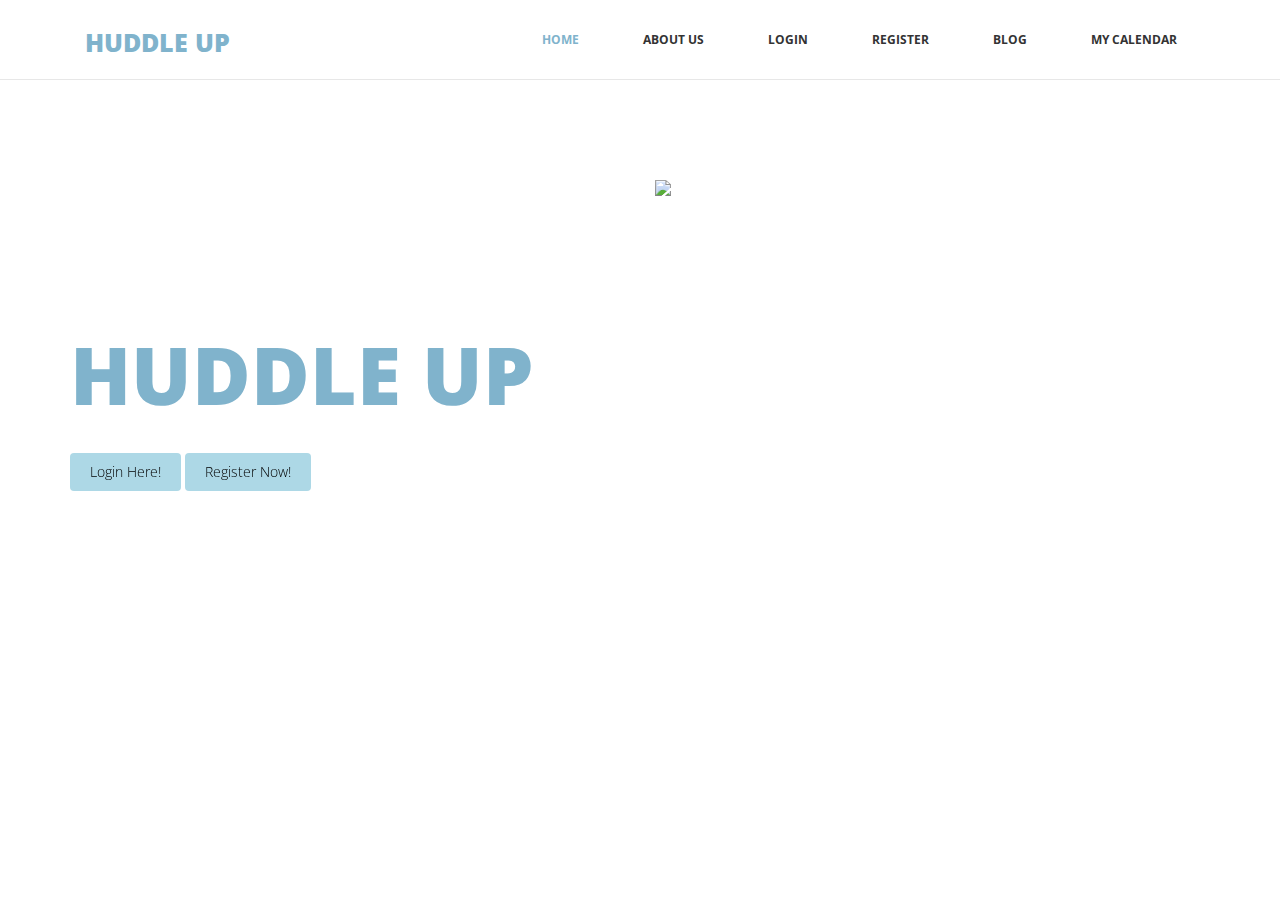
==== index.html @ 24ba34ca "Add files via upload" ====
<!DOCTYPE html>
<html lang="en">
  <head>
    <meta charset="utf-8">
    <meta http-equiv="X-UA-Compatible" content="IE=edge">
    <meta name="viewport" content="width=device-width, initial-scale=1">
    <title>Huddle Up Home Page</title>

    <!-- Bootstrap -->
    <link href="css/bootstrap.min.css" rel="stylesheet">
	<link rel="stylesheet" href="css/font-awesome.min.css">
	<link rel="stylesheet" href="css/animate.css">
	<link href="css/prettyPhoto.css" rel="stylesheet">
	<link href="css/style.css" rel="stylesheet" />

  </head>
  <body>
	<header>
		<nav class="navbar navbar-default navbar-fixed-top" role="navigation">
			<div class="navigation">
				<div class="container">
					<div class="navbar-header">
						<button type="button" class="navbar-toggle collapsed" data-toggle="collapse" data-target=".navbar-collapse.collapse">
							<span class="sr-only">Toggle navigation</span>
							<span class="icon-bar"></span>
							<span class="icon-bar"></span>
							<span class="icon-bar"></span>
						</button>
						<div class="navbar-brand">
							<a href="index.html"><h1><span>HUDDLE UP</span></a>
						</div>
					</div>

					<div class="navbar-collapse collapse">
						<div class="menu">
							<ul class="nav nav-tabs" role="tablist">
								<li role="presentation"><a href="index.html" class="active">Home</a></li>
								<li role="presentation"><a href="about.html">About Us</a></li>
								<li role="presentation"><a href="login.html">Login</a></li>
								<li role="presentation"><a href="register.html">Register</a></li>
								<li role="presentation"><a href="blog.html">Blog</a></li>
                <li role="presentation"><a href="mycalendar.html">My Calendar</a></li>
							</ul>
						</div>
					</div>
				</div>
			</div>
		</nav>
	</header>

	<section id="main-slider" class="no-margin">
        <div class="carousel slide">
            <div class="carousel-inner">
                <div class="item active" style="background-image: url(images/slider/bg1.jpg)">
                    <div class="container">
                        <div class="row slide-margin">
                            <div class="col-sm-6">
                                <div class="carousel-content">
                                    <h2 class="animation animated-item-1">HUDDLE UP</h2>
                                    <a class="btn-slide animation animated-item-3" href="login.html">Login Here!</a>
                                    <a class="btn-slide animation animated-item-3" href="register.html">Register Now!</a>
                                </div>
                            </div>


                            <div class="col-sm-6 hidden-xs animation animated-item-4">
                                <div class="slider-img">
                                    <img src="images/slider/unnamed.png" class="img-responsive">

                                </div>
                            </div>

            </div><!--/.carousel-inner-->
        </div><!--/.carousel-->
    </section><!--/#main-slider-->


    <!-- <h3> USER REVIEWS </h3>

    		<div class="col-md-4">
    			<span class="glyphicon glyphicon-cloud" aria-hidden="true"></span>
    			<h3>Stephen Glover</h3>
    			<p>As a social person I find this app really helpful. I like how I can manage the days I have work and the days I'm available to hang out with my friends. I use this app everyday to help me organized my daily life and to remind me of the things I'll do on the week. </p>
    		</div>
    		<div class="col-md-4">
    			<span class="glyphicon glyphicon-cloud" aria-hidden="true"></span>
    			<h3>Lily Hall</h3>
    			<p>Hi, I am a mother of three and work with a busy schedule. I work all day and also have to take and pick up my children from school.
            I rarely have any time to go out with my friends or time with my husband alone. This app makes everything so much easier and faster for me to know if I'll have time to go out. 10/10 would recommend!</p>
    		</div>
    		<div class="col-md-4">
    			<span class="glyphicon glyphicon-heart" aria-hidden="true"></span>
    			<h3>Roberto Fuentes</h3>
    			<p>Hey there, looking for a real beneficial calendar that will keep you up to date to all of your events? Try this app, Huddle up, I garantee you this app will help you out throughout your busiest days.</p>
    		</div> -->

	<div class="feature">
		<div class="container">
			<div class="text-center">
				<div class="col-md-3">
					</div>
				</div>
			</div>
		</div>
	</div>

			</div>
		</div>
	</div>

		</div>
	</div>


	<script src="js/jquery-2.1.1.min.js"></script>

    <script src="js/bootstrap.min.js"></script>
	<script src="js/jquery.prettyPhoto.js"></script>
    <script src="js/jquery.isotope.min.js"></script>
	<script src="js/wow.min.js"></script>
	<script src="js/functions.js"></script>

</body>
</html>
---- css/prettyPhoto.css ----
div.pp_default .pp_top,div.pp_default .pp_top .pp_middle,div.pp_default .pp_top .pp_left,div.pp_default .pp_top .pp_right,div.pp_default .pp_bottom,div.pp_default .pp_bottom .pp_left,div.pp_default .pp_bottom .pp_middle,div.pp_default .pp_bottom .pp_right{height:13px}
div.pp_default .pp_top .pp_left{background:url(../images/prettyPhoto/default/sprite.png) -78px -93px no-repeat}
div.pp_default .pp_top .pp_middle{background:url(../images/prettyPhoto/default/sprite_x.png) top left repeat-x}
div.pp_default .pp_top .pp_right{background:url(../images/prettyPhoto/default/sprite.png) -112px -93px no-repeat}
div.pp_default .pp_content .ppt{color:#f8f8f8}
div.pp_default .pp_content_container .pp_left{background:url(../images/prettyPhoto/default/sprite_y.png) -7px 0 repeat-y;padding-left:13px}
div.pp_default .pp_content_container .pp_right{background:url(../images/prettyPhoto/default/sprite_y.png) top right repeat-y;padding-right:13px}
div.pp_default .pp_next:hover{background:url(../images/prettyPhoto/default/sprite_next.png) center right no-repeat;cursor:pointer}
div.pp_default .pp_previous:hover{background:url(../images/prettyPhoto/default/sprite_prev.png) center left no-repeat;cursor:pointer}
div.pp_default .pp_expand{background:url(../images/prettyPhoto/default/sprite.png) 0 -29px no-repeat;cursor:pointer;width:28px;height:28px}
div.pp_default .pp_expand:hover{background:url(../images/prettyPhoto/default/sprite.png) 0 -56px no-repeat;cursor:pointer}
div.pp_default .pp_contract{background:url(../images/prettyPhoto/default/sprite.png) 0 -84px no-repeat;cursor:pointer;width:28px;height:28px}
div.pp_default .pp_contract:hover{background:url(../images/prettyPhoto/default/sprite.png) 0 -113px no-repeat;cursor:pointer}
div.pp_default .pp_close{width:30px;height:30px;background:url(../images/prettyPhoto/default/sprite.png) 2px 1px no-repeat;cursor:pointer}
div.pp_default .pp_gallery ul li a{background:url(../images/prettyPhoto/default/default_thumb.png) center center #f8f8f8;border:1px solid #aaa}
div.pp_default .pp_social{margin-top:7px}
div.pp_default .pp_gallery a.pp_arrow_previous,div.pp_default .pp_gallery a.pp_arrow_next{position:static;left:auto}
div.pp_default .pp_nav .pp_play,div.pp_default .pp_nav .pp_pause{background:url(../images/prettyPhoto/default/sprite.png) -51px 1px no-repeat;height:30px;width:30px}
div.pp_default .pp_nav .pp_pause{background-position:-51px -29px}
div.pp_default a.pp_arrow_previous,div.pp_default a.pp_arrow_next{background:url(../images/prettyPhoto/default/sprite.png) -31px -3px no-repeat;height:20px;width:20px;margin:4px 0 0}
div.pp_default a.pp_arrow_next{left:52px;background-position:-82px -3px}
div.pp_default .pp_content_container .pp_details{margin-top:5px}
div.pp_default .pp_nav{clear:none;height:30px;width:110px;position:relative}
div.pp_default .pp_nav .currentTextHolder{font-family:Georgia;font-style:italic;color:#999;font-size:11px;left:75px;line-height:25px;position:absolute;top:2px;margin:0;padding:0 0 0 10px}
div.pp_default .pp_close:hover,div.pp_default .pp_nav .pp_play:hover,div.pp_default .pp_nav .pp_pause:hover,div.pp_default .pp_arrow_next:hover,div.pp_default .pp_arrow_previous:hover{opacity:0.7}
div.pp_default .pp_description{font-size:11px;font-weight:700;line-height:14px;margin:5px 50px 5px 0}
div.pp_default .pp_bottom .pp_left{background:url(../images/prettyPhoto/default/sprite.png) -78px -127px no-repeat}
div.pp_default .pp_bottom .pp_middle{background:url(../images/prettyPhoto/default/sprite_x.png) bottom left repeat-x}
div.pp_default .pp_bottom .pp_right{background:url(../images/prettyPhoto/default/sprite.png) -112px -127px no-repeat}
div.pp_default .pp_loaderIcon{background:url(../images/prettyPhoto/default/loader.gif) center center no-repeat}
div.light_rounded .pp_top .pp_left{background:url(../images/prettyPhoto/light_rounded/sprite.png) -88px -53px no-repeat}
div.light_rounded .pp_top .pp_right{background:url(../images/prettyPhoto/light_rounded/sprite.png) -110px -53px no-repeat}
div.light_rounded .pp_next:hover{background:url(../images/prettyPhoto/light_rounded/btnNext.png) center right no-repeat;cursor:pointer}
div.light_rounded .pp_previous:hover{background:url(../images/prettyPhoto/light_rounded/btnPrevious.png) center left no-repeat;cursor:pointer}
div.light_rounded .pp_expand{background:url(../images/prettyPhoto/light_rounded/sprite.png) -31px -26px no-repeat;cursor:pointer}
div.light_rounded .pp_expand:hover{background:url(../images/prettyPhoto/light_rounded/sprite.png) -31px -47px no-repeat;cursor:pointer}
div.light_rounded .pp_contract{background:url(../images/prettyPhoto/light_rounded/sprite.png) 0 -26px no-repeat;cursor:pointer}
div.light_rounded .pp_contract:hover{background:url(../images/prettyPhoto/light_rounded/sprite.png) 0 -47px no-repeat;cursor:pointer}
div.light_rounded .pp_close{width:75px;height:22px;background:url(../images/prettyPhoto/light_rounded/sprite.png) -1px -1px no-repeat;cursor:pointer}
div.light_rounded .pp_nav .pp_play{background:url(../images/prettyPhoto/light_rounded/sprite.png) -1px -100px no-repeat;height:15px;width:14px}
div.light_rounded .pp_nav .pp_pause{background:url(../images/prettyPhoto/light_rounded/sprite.png) -24px -100px no-repeat;height:15px;width:14px}
div.light_rounded .pp_arrow_previous{background:url(../images/prettyPhoto/light_rounded/sprite.png) 0 -71px no-repeat}
div.light_rounded .pp_arrow_next{background:url(../images/prettyPhoto/light_rounded/sprite.png) -22px -71px no-repeat}
div.light_rounded .pp_bottom .pp_left{background:url(../images/prettyPhoto/light_rounded/sprite.png) -88px -80px no-repeat}
div.light_rounded .pp_bottom .pp_right{background:url(../images/prettyPhoto/light_rounded/sprite.png) -110px -80px no-repeat}
div.dark_rounded .pp_top .pp_left{background:url(../images/prettyPhoto/dark_rounded/sprite.png) -88px -53px no-repeat}
div.dark_rounded .pp_top .pp_right{background:url(../images/prettyPhoto/dark_rounded/sprite.png) -110px -53px no-repeat}
div.dark_rounded .pp_content_container .pp_left{background:url(../images/prettyPhoto/dark_rounded/contentPattern.png) top left repeat-y}
div.dark_rounded .pp_content_container .pp_right{background:url(../images/prettyPhoto/dark_rounded/contentPattern.png) top right repeat-y}
div.dark_rounded .pp_next:hover{background:url(../images/prettyPhoto/dark_rounded/btnNext.png) center right no-repeat;cursor:pointer}
div.dark_rounded .pp_previous:hover{background:url(../images/prettyPhoto/dark_rounded/btnPrevious.png) center left no-repeat;cursor:pointer}
div.dark_rounded .pp_expand{background:url(../images/prettyPhoto/dark_rounded/sprite.png) -31px -26px no-repeat;cursor:pointer}
div.dark_rounded .pp_expand:hover{background:url(../images/prettyPhoto/dark_rounded/sprite.png) -31px -47px no-repeat;cursor:pointer}
div.dark_rounded .pp_contract{background:url(../images/prettyPhoto/dark_rounded/sprite.png) 0 -26px no-repeat;cursor:pointer}
div.dark_rounded .pp_contract:hover{background:url(../images/prettyPhoto/dark_rounded/sprite.png) 0 -47px no-repeat;cursor:pointer}
div.dark_rounded .pp_close{width:75px;height:22px;background:url(../images/prettyPhoto/dark_rounded/sprite.png) -1px -1px no-repeat;cursor:pointer}
div.dark_rounded .pp_description{margin-right:85px;color:#fff}
div.dark_rounded .pp_nav .pp_play{background:url(../images/prettyPhoto/dark_rounded/sprite.png) -1px -100px no-repeat;height:15px;width:14px}
div.dark_rounded .pp_nav .pp_pause{background:url(../images/prettyPhoto/dark_rounded/sprite.png) -24px -100px no-repeat;height:15px;width:14px}
div.dark_rounded .pp_arrow_previous{background:url(../images/prettyPhoto/dark_rounded/sprite.png) 0 -71px no-repeat}
div.dark_rounded .pp_arrow_next{background:url(../images/prettyPhoto/dark_rounded/sprite.png) -22px -71px no-repeat}
div.dark_rounded .pp_bottom .pp_left{background:url(../images/prettyPhoto/dark_rounded/sprite.png) -88px -80px no-repeat}
div.dark_rounded .pp_bottom .pp_right{background:url(../images/prettyPhoto/dark_rounded/sprite.png) -110px -80px no-repeat}
div.dark_rounded .pp_loaderIcon{background:url(../images/prettyPhoto/dark_rounded/loader.gif) center center no-repeat}
div.dark_square .pp_left,div.dark_square .pp_middle,div.dark_square .pp_right,div.dark_square .pp_content{background:#000}
div.dark_square .pp_description{color:#fff;margin:0 85px 0 0}
div.dark_square .pp_loaderIcon{background:url(../images/prettyPhoto/dark_square/loader.gif) center center no-repeat}
div.dark_square .pp_expand{background:url(../images/prettyPhoto/dark_square/sprite.png) -31px -26px no-repeat;cursor:pointer}
div.dark_square .pp_expand:hover{background:url(../images/prettyPhoto/dark_square/sprite.png) -31px -47px no-repeat;cursor:pointer}
div.dark_square .pp_contract{background:url(../images/prettyPhoto/dark_square/sprite.png) 0 -26px no-repeat;cursor:pointer}
div.dark_square .pp_contract:hover{background:url(../images/prettyPhoto/dark_square/sprite.png) 0 -47px no-repeat;cursor:pointer}
div.dark_square .pp_close{width:75px;height:22px;background:url(../images/prettyPhoto/dark_square/sprite.png) -1px -1px no-repeat;cursor:pointer}
div.dark_square .pp_nav{clear:none}
div.dark_square .pp_nav .pp_play{background:url(../images/prettyPhoto/dark_square/sprite.png) -1px -100px no-repeat;height:15px;width:14px}
div.dark_square .pp_nav .pp_pause{background:url(../images/prettyPhoto/dark_square/sprite.png) -24px -100px no-repeat;height:15px;width:14px}
div.dark_square .pp_arrow_previous{background:url(../images/prettyPhoto/dark_square/sprite.png) 0 -71px no-repeat}
div.dark_square .pp_arrow_next{background:url(../images/prettyPhoto/dark_square/sprite.png) -22px -71px no-repeat}
div.dark_square .pp_next:hover{background:url(../images/prettyPhoto/dark_square/btnNext.png) center right no-repeat;cursor:pointer}
div.dark_square .pp_previous:hover{background:url(../images/prettyPhoto/dark_square/btnPrevious.png) center left no-repeat;cursor:pointer}
div.light_square .pp_expand{background:url(../images/prettyPhoto/light_square/sprite.png) -31px -26px no-repeat;cursor:pointer}
div.light_square .pp_expand:hover{background:url(../images/prettyPhoto/light_square/sprite.png) -31px -47px no-repeat;cursor:pointer}
div.light_square .pp_contract{background:url(../images/prettyPhoto/light_square/sprite.png) 0 -26px no-repeat;cursor:pointer}
div.light_square .pp_contract:hover{background:url(../images/prettyPhoto/light_square/sprite.png) 0 -47px no-repeat;cursor:pointer}
div.light_square .pp_close{width:75px;height:22px;background:url(../images/prettyPhoto/light_square/sprite.png) -1px -1px no-repeat;cursor:pointer}
div.light_square .pp_nav .pp_play{background:url(../images/prettyPhoto/light_square/sprite.png) -1px -100px no-repeat;height:15px;width:14px}
div.light_square .pp_nav .pp_pause{background:url(../images/prettyPhoto/light_square/sprite.png) -24px -100px no-repeat;height:15px;width:14px}
div.light_square .pp_arrow_previous{background:url(../images/prettyPhoto/light_square/sprite.png) 0 -71px no-repeat}
div.light_square .pp_arrow_next{background:url(../images/prettyPhoto/light_square/sprite.png) -22px -71px no-repeat}
div.light_square .pp_next:hover{background:url(../images/prettyPhoto/light_square/btnNext.png) center right no-repeat;cursor:pointer}
div.light_square .pp_previous:hover{background:url(../images/prettyPhoto/light_square/btnPrevious.png) center left no-repeat;cursor:pointer}
div.facebook .pp_top .pp_left{background:url(../images/prettyPhoto/facebook/sprite.png) -88px -53px no-repeat}
div.facebook .pp_top .pp_middle{background:url(../images/prettyPhoto/facebook/contentPatternTop.png) top left repeat-x}
div.facebook .pp_top .pp_right{background:url(../images/prettyPhoto/facebook/sprite.png) -110px -53px no-repeat}
div.facebook .pp_content_container .pp_left{background:url(../images/prettyPhoto/facebook/contentPatternLeft.png) top left repeat-y}
div.facebook .pp_content_container .pp_right{background:url(../images/prettyPhoto/facebook/contentPatternRight.png) top right repeat-y}
div.facebook .pp_expand{background:url(../images/prettyPhoto/facebook/sprite.png) -31px -26px no-repeat;cursor:pointer}
div.facebook .pp_expand:hover{background:url(../images/prettyPhoto/facebook/sprite.png) -31px -47px no-repeat;cursor:pointer}
div.facebook .pp_contract{background:url(../images/prettyPhoto/facebook/sprite.png) 0 -26px no-repeat;cursor:pointer}
div.facebook .pp_contract:hover{background:url(../images/prettyPhoto/facebook/sprite.png) 0 -47px no-repeat;cursor:pointer}
div.facebook .pp_close{width:22px;height:22px;background:url(../images/prettyPhoto/facebook/sprite.png) -1px -1px no-repeat;cursor:pointer}
div.facebook .pp_description{margin:0 37px 0 0}
div.facebook .pp_loaderIcon{background:url(../images/prettyPhoto/facebook/loader.gif) center center no-repeat}
div.facebook .pp_arrow_previous{background:url(../images/prettyPhoto/facebook/sprite.png) 0 -71px no-repeat;height:22px;margin-top:0;width:22px}
div.facebook .pp_arrow_previous.disabled{background-position:0 -96px;cursor:default}
div.facebook .pp_arrow_next{background:url(../images/prettyPhoto/facebook/sprite.png) -32px -71px no-repeat;height:22px;margin-top:0;width:22px}
div.facebook .pp_arrow_next.disabled{background-position:-32px -96px;cursor:default}
div.facebook .pp_nav{margin-top:0}
div.facebook .pp_nav p{font-size:15px;padding:0 3px 0 4px}
div.facebook .pp_nav .pp_play{background:url(../images/prettyPhoto/facebook/sprite.png) -1px -123px no-repeat;height:22px;width:22px}
div.facebook .pp_nav .pp_pause{background:url(../images/prettyPhoto/facebook/sprite.png) -32px -123px no-repeat;height:22px;width:22px}
div.facebook .pp_next:hover{background:url(../images/prettyPhoto/facebook/btnNext.png) center right no-repeat;cursor:pointer}
div.facebook .pp_previous:hover{background:url(../images/prettyPhoto/facebook/btnPrevious.png) center left no-repeat;cursor:pointer}
div.facebook .pp_bottom .pp_left{background:url(../images/prettyPhoto/facebook/sprite.png) -88px -80px no-repeat}
div.facebook .pp_bottom .pp_middle{background:url(../images/prettyPhoto/facebook/contentPatternBottom.png) top left repeat-x}
div.facebook .pp_bottom .pp_right{background:url(../images/prettyPhoto/facebook/sprite.png) -110px -80px no-repeat}
div.pp_pic_holder a:focus{outline:none}
div.pp_overlay{background:#000;display:none;left:0;position:absolute;top:0;width:100%;z-index:9500}
div.pp_pic_holder{display:none;position:absolute;width:100px;z-index:10000}
.pp_content{height:40px;min-width:40px}
* html .pp_content{width:40px}
.pp_content_container{position:relative;text-align:left;width:100%}
.pp_content_container .pp_left{padding-left:20px}
.pp_content_container .pp_right{padding-right:20px}
.pp_content_container .pp_details{float:left;margin:10px 0 2px}
.pp_description{display:none;margin:0}
.pp_social{float:left;margin:0}
.pp_social .facebook{float:left;margin-left:5px;width:55px;overflow:hidden}
.pp_social .twitter{float:left}
.pp_nav{clear:right;float:left;margin:3px 10px 0 0}
.pp_nav p{float:left;white-space:nowrap;margin:2px 4px}
.pp_nav .pp_play,.pp_nav .pp_pause{float:left;margin-right:4px;text-indent:-10000px}
a.pp_arrow_previous,a.pp_arrow_next{display:block;float:left;height:15px;margin-top:3px;overflow:hidden;text-indent:-10000px;width:14px}
.pp_hoverContainer{position:absolute;top:0;width:100%;z-index:2000}
.pp_gallery{display:none;left:50%;margin-top:-50px;position:absolute;z-index:10000}
.pp_gallery div{float:left;overflow:hidden;position:relative}
.pp_gallery ul{float:left;height:35px;position:relative;white-space:nowrap;margin:0 0 0 5px;padding:0}
.pp_gallery ul a{border:1px rgba(0,0,0,0.5) solid;display:block;float:left;height:33px;overflow:hidden}
.pp_gallery ul a img{border:0}
.pp_gallery li{display:block;float:left;margin:0 5px 0 0;padding:0}
.pp_gallery li.default a{background:url(../images/prettyPhoto/facebook/default_thumbnail.gif) 0 0 no-repeat;display:block;height:33px;width:50px}
.pp_gallery .pp_arrow_previous,.pp_gallery .pp_arrow_next{margin-top:7px!important}
a.pp_next{background:url(../images/prettyPhoto/light_rounded/btnNext.png) 10000px 10000px no-repeat;display:block;float:right;height:100%;text-indent:-10000px;width:49%}
a.pp_previous{background:url(../images/prettyPhoto/light_rounded/btnNext.png) 10000px 10000px no-repeat;display:block;float:left;height:100%;text-indent:-10000px;width:49%}
a.pp_expand,a.pp_contract{cursor:pointer;display:none;height:20px;position:absolute;right:30px;text-indent:-10000px;top:10px;width:20px;z-index:20000}
a.pp_close{position:absolute;right:0;top:0;display:block;line-height:22px;text-indent:-10000px}
.pp_loaderIcon{display:block;height:24px;left:50%;position:absolute;top:50%;width:24px;margin:-12px 0 0 -12px}
#pp_full_res{line-height:1!important}
#pp_full_res .pp_inline{text-align:left}
#pp_full_res .pp_inline p{margin:0 0 15px}
div.ppt{color:#fff;display:none;font-size:17px;z-index:9999;margin:0 0 5px 15px}
div.pp_default .pp_content,div.light_rounded .pp_content{background-color:#fff}
div.pp_default #pp_full_res .pp_inline,div.light_rounded .pp_content .ppt,div.light_rounded #pp_full_res .pp_inline,div.light_square .pp_content .ppt,div.light_square #pp_full_res .pp_inline,div.facebook .pp_content .ppt,div.facebook #pp_full_res .pp_inline{color:#000}
div.pp_default .pp_gallery ul li a:hover,div.pp_default .pp_gallery ul li.selected a,.pp_gallery ul a:hover,.pp_gallery li.selected a{border-color:#fff}
div.pp_default .pp_details,div.light_rounded .pp_details,div.dark_rounded .pp_details,div.dark_square .pp_details,div.light_square .pp_details,div.facebook .pp_details{position:relative}
div.light_rounded .pp_top .pp_middle,div.light_rounded .pp_content_container .pp_left,div.light_rounded .pp_content_container .pp_right,div.light_rounded .pp_bottom .pp_middle,div.light_square .pp_left,div.light_square .pp_middle,div.light_square .pp_right,div.light_square .pp_content,div.facebook .pp_content{background:#fff}
div.light_rounded .pp_description,div.light_square .pp_description{margin-right:85px}
div.light_rounded .pp_gallery a.pp_arrow_previous,div.light_rounded .pp_gallery a.pp_arrow_next,div.dark_rounded .pp_gallery a.pp_arrow_previous,div.dark_rounded .pp_gallery a.pp_arrow_next,div.dark_square .pp_gallery a.pp_arrow_previous,div.dark_square .pp_gallery a.pp_arrow_next,div.light_square .pp_gallery a.pp_arrow_previous,div.light_square .pp_gallery a.pp_arrow_next{margin-top:12px!important}
div.light_rounded .pp_arrow_previous.disabled,div.dark_rounded .pp_arrow_previous.disabled,div.dark_square .pp_arrow_previous.disabled,div.light_square .pp_arrow_previous.disabled{background-position:0 -87px;cursor:default}
div.light_rounded .pp_arrow_next.disabled,div.dark_rounded .pp_arrow_next.disabled,div.dark_square .pp_arrow_next.disabled,div.light_square .pp_arrow_next.disabled{background-position:-22px -87px;cursor:default}
div.light_rounded .pp_loaderIcon,div.light_square .pp_loaderIcon{background:url(../images/prettyPhoto/light_rounded/loader.gif) center center no-repeat}
div.dark_rounded .pp_top .pp_middle,div.dark_rounded .pp_content,div.dark_rounded .pp_bottom .pp_middle{background:url(../images/prettyPhoto/dark_rounded/contentPattern.png) top left repeat}
div.dark_rounded .currentTextHolder,div.dark_square .currentTextHolder{color:#c4c4c4}
div.dark_rounded #pp_full_res .pp_inline,div.dark_square #pp_full_res .pp_inline{color:#fff}
.pp_top,.pp_bottom{height:20px;position:relative}
* html .pp_top,* html .pp_bottom{padding:0 20px}
.pp_top .pp_left,.pp_bottom .pp_left{height:20px;left:0;position:absolute;width:20px}
.pp_top .pp_middle,.pp_bottom .pp_middle{height:20px;left:20px;position:absolute;right:20px}
* html .pp_top .pp_middle,* html .pp_bottom .pp_middle{left:0;position:static}
.pp_top .pp_right,.pp_bottom .pp_right{height:20px;left:auto;position:absolute;right:0;top:0;width:20px}
.pp_fade,.pp_gallery li.default a img{display:none}
---- css/style.css ----
@import url(https://fonts.googleapis.com/css?family=Open+Sans:400,300,700,600);
@import url('font-awesome.css');
/* ==== overwrite bootstrap standard ==== */
@import url('animate.css');


body {
	font-family:'Open Sans', Arial, sans-serif;
	font-size:14px;
	font-weight:300;
	line-height:1.6em;
	color:#lightblue;
	background-color:#fff;
	overflow-x:hidden;
}

hi,h2,h3,h4,h5,h6 {
	color:#lightblue;
	line-height:1.1em;
}

p {
	color:#333;
	font-size:13px;
}
a {
    text-decoration:none;
    transition: all 0.1s ease-in-out;
    -moz-transition: all 0.1s ease-in-out;
    -webkit-transition: all 0.1s ease-in-out;
    -o-transition: all 0.1s ease-in-out;
    outline: none;
	color:#333;
}
a:hover {
	text-decoration: none;
	color:#eee;
	}

.btn-primary {
  padding: 8px 20px;
  background: #80b3cc;
  color: #fff;
  border-radius: 4px;
  border:none;
  margin-top: 10px;
}

.text-center h2 {
	margin-bottom:30px;
}

.text-center p {
	margin-bottom:50px;
	color:#333;
}

.btn-default {
  color: #333;
  background-color: #fff;
  border-color: #fff;
  text-transform:uppercase;
  font-size:18px;
  border-radius:30px;
  margin-left:-10px;
}

#breadcrumb {
	background-color: #80b3cc;
	margin-top: -20px;
}

.breadcrumb {
  list-style: none;
  background-color: #80b3cc;
  border-radius: 0px;
  padding:3px 10px;
}

.breadcrumb li {
   text-transform:uppercase;
   margin-top:125px;
   font-weight:600;
}

/*===========================
  Menu and Navigation
============================ */
.navigation  {
	background-color:#fff;
	padding:0;
}

.navbar-brand h1 {
	margin-top:9px;
	padding-top:5px;
	float: left;
	font-size: 25px;
	color:#333;
	text-transform:uppercase;
	font-weight:900;
}
.navbar-brand h1 span {
	color: #80b3cc;
}

.menu {
	font-size:12px;
	float:right;
	text-transform:uppercase;
	font-weight:700;
}

.menu ul.nav-tabs li {
	color:#000;
}

.nav-tabs {
	border-bottom: 0;
}
.nav-tabs > li {
	float: left;
	margin-bottom: 0;
}
.nav-tabs > li > a {
	border-radius:0;
	color:#333;
	padding:30px;
}

.nav-tabs > li > a:hover {
	color: #80b3cc;
	border-color: #fff #fff #fff;
	border-radius:0;
	background-color:#fff;
	transition: all 0.3s ease-in-out;
	-moz-transition: all 0.3s ease-in-out;
	-webkit-transition: all 0.3s ease-in-out;
	-o-transition: all 0.3s ease-in-out;
}
.nav-tabs > li > a.active {
	color: #80b3cc;
	border-radius:0;
	transition: all 0.3s ease-in-out;
	-moz-transition: all 0.3s ease-in-out;
	-webkit-transition: all 0.3s ease-in-out;
	-o-transition: all 0.3s ease-in-out;
}


/*===========================
  slider
============================ */
#main-slider {
	margin-top:40px;
}

#main-slider {
  position: relative;
}

.no-margin {
  margin: 0;
  padding: 0;
}

#main-slider .carousel .carousel-content {
  margin-top: 150px;
}

#main-slider .carousel .slide-margin{
  margin-top: 140px;
}

#main-slider .carousel h2 {
  color: #80b3cc;
  text-transform:uppercase;
  font-size:80px;
  font-weight:800;
}

#main-slider .carousel h2 span {
  color: #80b3cc;
}

#main-slider .carousel h2 span spani {
  color: #000;
}

#main-slider .carousel p {
  color: #ddd;
  font-size:25px;
}

#main-slider .carousel .btn-slide {
  padding: 8px 20px;
  background: lightblue;
  color: black;
  border-radius: 4px;
  margin-top: 25px;
  display: inline-block;
}

#main-slider .carousel .slider-img{
  text-align: right;
  position: absolute;
}


#main-slider .carousel .item {
  background-position: 50%;
  background-repeat: no-repeat;
  background-size: cover;
  left: 0 !important;
  opacity: 0;
  top: 0;
  position: absolute;
  width: 100%;
  display: block !important;
  height: 730px;
  -webkit-transition: opacity ease-in-out 500ms;
  -moz-transition: opacity ease-in-out 500ms;
  -o-transition: opacity ease-in-out 500ms;
  transition: opacity ease-in-out 500ms;
}

#main-slider .carousel .item:first-child {
  top: auto;
  position: relative;
}

#main-slider .carousel .item.active {
  opacity: 1;
  -webkit-transition: opacity ease-in-out 500ms;
  -moz-transition: opacity ease-in-out 500ms;
  -o-transition: opacity ease-in-out 500ms;
  transition: opacity ease-in-out 500ms;
  z-index: 1;
}

#main-slider .active .animation.animated-item-1 {
  -webkit-animation: fadeInUp 300ms linear 300ms both;
  -moz-animation: fadeInUp 300ms linear 300ms both;
  -o-animation: fadeInUp 300ms linear 300ms both;
  -ms-animation: fadeInUp 300ms linear 300ms both;
  animation: fadeInUp 300ms linear 300ms both;
}

#main-slider .active .animation.animated-item-2 {
  -webkit-animation: fadeInUp 300ms linear 600ms both;
  -moz-animation: fadeInUp 300ms linear 600ms both;
  -o-animation: fadeInUp 300ms linear 600ms both;
  -ms-animation: fadeInUp 300ms linear 600ms both;
  animation: fadeInUp 300ms linear 600ms both;
}

#main-slider .active .animation.animated-item-3 {
  -webkit-animation: fadeInUp 300ms linear 900ms both;
  -moz-animation: fadeInUp 300ms linear 900ms both;
  -o-animation: fadeInUp 300ms linear 900ms both;
  -ms-animation: fadeInUp 300ms linear 900ms both;
  animation: fadeInUp 300ms linear 900ms both;
}

#main-slider .active .animation.animated-item-4 {
  -webkit-animation: fadeInUp 300ms linear 1200ms both;
  -moz-animation: fadeInUp 300ms linear 1200ms both;
  -o-animation: fadeInUp 300ms linear 1200ms both;
  -ms-animation: fadeInUp 300ms linear 1200ms both;
  animation: fadeInUp 300ms linear 1200ms both;
}

.feature {
	padding:50px;
}

.text-center i {
	font-size:40px;
	margin-top:70px;
	margin-bottom:30px;
	color:#fff;
	padding:50px;
	background: #80b3cc;
	border-radius:50%;
}

.text-center h2 {
	margin-top:20px;
	margin-bottom:20px;
	text-transform:uppercase;
	font-size:18px;
	color: #80b3cc;
}

.hi-icon-effect i.fa:hover {
	background:#fff;
	color: #80b3cc;
	-webkit-transition: color 300ms, background-color 300ms;
  -moz-transition: color 300ms, background-color 300ms;
  -o-transition:  color 300ms, background-color 300ms;
  transition:  color 300ms, background-color 300ms;
}

#partner {
  background: url(../images/partners/partner_bg.png) 50% 50% no-repeat;
  background-size: cover;
}

#partner {
  color: #fff;
  text-align: center;
  padding:100px;
}

#partner h2 {
  color: #fff;
  font-size:30px;
  font-weight:600;
}

#partner p {
  color: #fff;
  font-size:20px;

}

.partners ul {
  list-style: none;
  margin: 0;
  padding: 0;
}

.partners ul li{
  display: inline-block;
  float: left;
  width: 20%;
}

.partners ul li a img {
	margin-top:50px;
}

#conatcat-info{
  background: #fff url(../images/contact.png) no-repeat 90% 0;
  padding: 30px 0;
}

.contact-info i{
  width: 60px;
  height: 60px;
  font-size: 40px;
  line-height: 60px;
  color: #fff;
  background: #000;
  text-align: center;
  border-radius: 6px;
}

.contact-info h2{
  margin-top: 0;
  color: #000;
}

.contact-info{
  color:#000;
}

/* --- about us --- */
.aboutus {
	padding:50px;
}

.aboutus img {
	border-radius:6px;
}

.aboutus h3 {
	margin-bottom:30px;
	font-weight:800;
}

.aboutus h4 {
	margin-top:30px;
	margin-bottom:30px;
	font-weight:700;
}

.skill h2{
	margin-top:-10px;
	margin-bottom: 25px;
}

.progress-wrap{
  position: relative;
}

.progress .color1,
.progress .color1 .bar-width{
  background: #2d7da4;
}

.progress .color2,
.progress .color2 .bar-width{
  background: #6aa42f;
}

.progress .color3,
.progress .color3 .bar-width{
  background: #ffcc33;
}

.progress .color4,
.progress .color4 .bar-width{
  background: #db3615;
}

.progress,
.progress-bar {
  height: 15px;
  line-height: 15px;
  background: #e6e6e6;
  -webkit-box-shadow: none;
  -moz-box-shadow: none;
  box-shadow: none;
  border-radius: 0;
  overflow: visible;
  text-align: right;
}

.progress{
  position: relative;
}

.progress .bar-width{
  position: absolute;
  width: 40px;
  height: 20px;
  line-height: 20px;
  text-align: center;
  font-size: 12px;
  font-weight: 700;
  top: -30px;
  border-radius: 2px;
  margin-left: -30px;
}

.progress span{
  position: relative;
}

.progress span:before{
  content: " ";
  position: absolute;
  width: auto;
  height: auto;
  border-width: 8px 5px;
  border-style: solid;
  bottom: -15px;
  right: 8px;
}

.progress .color1 span:before{
  border-color: #2d7da4 transparent transparent transparent;
}

.progress .color2 span:before{
  border-color: #6aa42f transparent transparent transparent;
}

.progress .color3 span:before{
  border-color: #ffcc33 transparent transparent transparent;
}

.progress .color4 span:before{
  border-color: #db3615 transparent transparent transparent;
}


.about {
	background:#eee;
	padding:50px;
}

.about h2 {
	margin-bottom:30px;
}

.about img {
	margin-bottom:30px;
	border-radius:6px;
}

.our-team {
	padding:50px;
	background:#ddd;
}

.our-team h3 {
	margin-bottom:30px;
	font-weight:800;
}

.our-team h4 {
	margin-top:20px;
	margin-bottom:20px;
	font-weight:600;
}

.our-team img{
	border-radius:6px;
	margin-top:30px;
}

.lates {
	padding:50px;
}

.lates h2 {
	font-size:20px;
	font-weight:600;
	color:#333;
}

.lates img {
	margin-top:30px;
	border-radius:5px;
}

/* --- footer --- */
.footer {
	background:#80b3cc;
	padding:15px 22px;
}

ul.social-network {
	list-style:none;
	margin-top:20px;
	padding:10px;
	transition: all 0.3s ease-in-out;
  -moz-transition: all 0.3s ease-in-out;
  -webkit-transition: all 0.3s ease-in-out;
  -o-transition: all 0.3s ease-in-out;
}

ul.social-network li {
	display:inline;
	margin: 0 18px;
	font-size:25px;
}

ul.social-network li a {
	color:#d0d0d0;
}
.social-network li:hover .fa-twitter {
  color: #00abf0;
}
.social-network li:hover .fa-facebook {
  color: #39579a;
}
.social-network li:hover .fa-google-plus {
  color: #eb8984;
}
.social-network li:hover .fa-pinterest {
  color: #c9171e;
}
.social-network li:hover .fa-linkedin {
  color: #0077b5;
}
.social-network li:hover .fa-youtube-play {
  color: #C84941;
}
.social-network li:hover .fa-dribbble {
  color: #EA4C89 ;
}
.social-network li:hover .fa-pinterest-square {
  color: #EA4B49;
}

.copyright {
	margin-top:30px;
    text-align: right;
}

.copyright a {
	color:#fff;
	font-weight:600;
	font-size:12px;
	text-shadow:none;
}

/* --- services --- */
.services {
	padding:50px;
}

.services h3 {
	margin-bottom:30px;
	font-weight:800;
}

.services img {
	border-radius:6px;
}

.sub-services img {
	border-radius:6px;
}

.services p {
	margin-top:30px;
	font-size:13px;
}

.sub-services {
	padding:50px;
	background:#ddd;
}

.sub-services p {
	margin-top:30px;
	font-size:13px;
}

.media-body p {
	margin-bottom:30px;
}

.media ul li {
	list-style:none;
}

.media i {
	color:#80b3cc;
	font-size:50px;
}

.media h4 {
	font-size:20px;
	font-weight:600;
	color:#80b3cc;
}

/* --- portfolio --- */

#portfolio .center p {
	margin-top:50px;
	margin-bottom:50px;
	font-size:18px;
}

.portfolio-items,
.portfolio-filter {
  list-style: none outside none;
  margin: 0 0 40px 0;
  padding: 0;
}

.portfolio-filter > li {
  display: inline-block;
}

.portfolio-filter > li a {
  background: none repeat scroll 0 0 #FFFFFF;
  font-size: 14px;
  font-weight: 400;
  margin-right: 20px;
  text-transform: uppercase;
  transition: all 0.9s ease 0s;
  -moz-transition: all 0.9s ease 0s;
  -webkit-transition: all 0.9s ease 0s;
  -o-transition: all 0.9s ease 0s;
  border: 1px solid #F2F2F2;
  outline: none;
  border-radius: 3px;
}

.portfolio-filter > li a:hover,
.portfolio-filter > li a.active{
  color:#fff;
  background: #80b3cc;
  border: 1px solid #80b3cc;
  box-shadow: none;
  -webkit-box-shadow: none;
}

.portfolio-items > li {
  float: left;
  padding: 0;
  -webkit-box-sizing: border-box;
  -moz-box-sizing: border-box;
  box-sizing: border-box;
}

.portfolio-item {
	margin: 0;
	padding:0;
}

.overlay {
	margin-bottom:20px;
}

.overlay a:hover {
	color: #80b3cc;
}

/* Start: Recommended Isotope styles */
/**** Isotope Filtering ****/
.isotope-item {
  z-index: 2;
}

.isotope-hidden.isotope-item {
  pointer-events: none;
  z-index: 1;
}

/**** Isotope CSS3 transitions ****/
.isotope,
.isotope .isotope-item {
  -webkit-transition-duration: 0.8s;
  -moz-transition-duration: 0.8s;
  -ms-transition-duration: 0.8s;
  -o-transition-duration: 0.8s;
  transition-duration: 0.8s;
}

.isotope {
  -webkit-transition-property: height, width;
  -moz-transition-property: height, width;
  -ms-transition-property: height, width;
  -o-transition-property: height, width;
  transition-property: height, width;
}

.isotope .isotope-item {
  -webkit-transition-property: -webkit-transform, opacity;
  -moz-transition-property: -moz-transform, opacity;
  -ms-transition-property: -ms-transform, opacity;
  -o-transition-property: -o-transform, opacity;
  transition-property: transform, opacity;
}

/**** disabling Isotope CSS3 transitions ****/
.isotope.no-transition,
.isotope.no-transition .isotope-item,
.isotope .isotope-item.no-transition {
  -webkit-transition-duration: 0s;
  -moz-transition-duration: 0s;
  -ms-transition-duration: 0s;
  -o-transition-duration: 0s;
  transition-duration: 0s;
}

/* End: Recommended Isotope styles */
/* disable CSS transitions for containers with infinite scrolling*/
.isotope.infinite-scrolling {
  -webkit-transition: none;
  -moz-transition: none;
  -ms-transition: none;
  -o-transition: none;
  transition: none;
}


/* --- Map --- */
.map{
	position:relative;
	margin-bottom:40px;
}

/* google map */
#google-map{
	position:relative;
	margin-top:10px;
    height: 400px;
    width: 100%;
}

/* --- blog --- */
#blog {
	margin-top:50px;
}

a.btn-primary:hover {
	background-color:#ddd;
	color:#80b3cc;
}

.widget {
  margin-bottom: 60px;
  padding-left: 0;
}

.single_comments {
  margin-bottom: 20px;
}

.single_comments img {
  float: left;
  margin-right: 10px;
  margin-top: 5px;
}

.single_comments p {
  margin-bottom: 0;
}

.widget .entry-meta span {
  display: inline-block;
  margin-right: 10px;
  color:#333;
}

.widget .entry-meta span a:hover {
	color:#80b3cc;
}

.widget h3 {
  color: #000;
  text-transform: uppercase;
  margin-bottom: 20px;
}

.blog_category{
  list-style:none;
  margin:0;
  padding:0;
}

.blog_category li{
  float:none;
  margin-bottom:20px;
}

.blog_category li a {
  background:#f5f5f5;
  border-radius: 4px;
  color: #888;
  display: inline-block;
  padding: 5px 15px;
}

.blog_category li a:hover{
  background:#80b3cc;
  color: #fff;
}

 .badge:before {
  border-color: transparent transparent transparent #80b3cc;
  border-style: solid;
  border-width: 10px;
  bottom: -8px;
  content: "";
  height: 0;
  left: 5px;
  position: absolute;
  z-index: -99999;
}

.badge {
  background-color: #80b3cc;
  border-radius: 5px;
  color: #fff;
  padding: 8px;
  position: relative;
  left: 60px;
  top: -18px;
  font-weight: normal;
}

.blog_archieve {
  list-style: none outside none;
  margin: 0;
  padding: 0;
}

.blog_archieve li {
  padding: 10px 0;
  border-bottom: 1px solid #f5f5f5;
}

ul.blog_archieve li a:hover{
	color:#80b3cc;
}

.blog_archieve li:first-child {
  padding-top: 0;
}

ul.gallery {
  list-style: none;
  padding: 0;
  margin: 0;
}

ul.gallery li {
  display: block;
  width: 60px;
  padding: 0;
  margin: 0 4px 4px 0;
  float: left;
}

ul.faq {
  list-style: none;
  margin: 0;
}

ul.faq li {
  margin-top: 30px;
}

ul.faq li:first-child {
  margin-top: 0;
}

ul.faq li span.number {
  display: block;
  float: left;
  width: 50px;
  height: 50px;
  line-height: 50px;
  text-align: center;
  background: #34495e;
  color: #fff;
  font-size: 24px;
}

ul.faq li > div {
  margin-left: 70px;
}

ul.faq li > div h3 {
  margin-top: 0;
}

.embed-container {
  position: relative;
  padding-bottom: 56.25%;
  padding-top: 30px;
  height: 0;
  overflow: hidden;
}

.embed-container iframe,
.embed-container object,
.embed-container embed {
  position: absolute;
  top: 0;
  left: 0;
  width: 100%;
  height: 100%;
}

.blog-item {
  border-radius: 0;
  overflow: hidden;
  margin-bottom: 50px;
}

.blog .blog-item .img-blog {
  border-radius: 5px;
  margin-bottom: 45px;
}

.blog .blog-item .blog-content {
  padding-bottom: 25px;
}

.blog .blog-item .blog-content h2 {
  margin-top: 0;
  font-size: 30px;
}

.readmore{
  margin-top: 0;
}

.blog .blog-item .blog-content h4 {
	margin-bottom: 40px;
	font-weight: 600
 }

.blog .blog-item .blog-content p {
	font-size: 13px;
}

.blog .blog-item .entry-meta {
  border-radius: 5px;
  overflow: hidden;
}

.blog .blog-item .entry-meta > span {
  background: #f5f5f5;
  border-top: 1px solid #fff;
  display: block;
  font-size: 12px;
  overflow: hidden;
  padding: 5px;
  text-align: left;
}

#publish_date {
  background: #80b3cc;
  border-bottom: 5px solid #4e4e4e;
  color: #fff;
  padding: 5px 0;
  text-align: center;
}

.blog .blog-item .entry-meta > span {
  color: #ccc;
}

.blog .blog-item .entry-meta > span a {
  font-size: 12px;
  margin-left: 3px;
  font-weight: 300;
  color: #888;
}

ul.pagination > li > a {
  border: 1px solid #F1F1F1;
  margin-right:5px;
  border-radius: 5px;
  font-size: 16px;
  padding: 5px 14px;
  color:#80b3cc;
}

ul.pagination > li > a i{
  margin-left:5px;
  margin-right:5px;
}

ul.pagination > li.active > a,
ul.pagination > li:hover > a {
  background-color: #80b3cc !important;
  border-color: #80b3cc !important;
  color: #fff;
}

.search_box {
  background-position: 314px 15px;
  background-repeat: no-repeat;
  border-color: #DEDEDE;
  height: 48px;
  outline: medium none;
  box-shadow: none;
}

.form-control:focus {
  box-shadow:none;
  outline: 0 none;
}

ul.tag-cloud,
ul.sidebar-gallery {
  list-style: none;
  padding: 0;
  margin: 0;
}

.tag-cloud li{
    display: inline-block;
    margin-bottom: 3px;
}

.tag-cloud li a {
  background: #f5f5f5;
  color: #888;
  border: 0;
  border-radius: 4px;
  padding: 8px 15px;
}

.tag-cloud li a:hover{
  background:#80b3cc;
  color: #fff;
}

.sidebar-gallery li{
  display: inline-block;
  margin: 0 10px 10px 0;
}

.sidebar-gallery li a {
  border-radius: 4px;
  display: inline-block;
}

/* --- contact --- */
#contact-page{
  padding-top: 0;
  background:#fff;
  margin-bottom:50px;
}

#contact-page .contact-form
.form-group label {
  color: #4E4E4E;
  font-size: 14px;
  font-weight: 300;
}

.form-group .form-control {
  padding: 7px 12px;
  border-color:#f2f2f2;
  box-shadow: none;
}


.validation {
    color: red;
    display:none;
    margin: 0 0 20px;
    font-weight:400;
    font-size:13px;
}

#sendmessage {
    color: green;
    border:1px solid green;
    display:none;
    text-align:center;
    padding:15px;
    font-weight:600;
    margin-bottom:15px;
}

#errormessage {
    color: red;
    display:none;
    border:1px solid red;
    text-align:center;
    padding:15px;
    font-weight:600;
    margin-bottom:15px;
}

#sendmessage.show, #errormessage.show, .show {
	display:block;
}

#contact-page .contact-wrap {
  margin-top: 20px;
}

.center h2{
  font-size: 36px;
  margin-top: 0;
  margin-bottom: 20px;
  text-align:center;
}
.center p{
   text-align:center;
}

.btn-lg:hover {
	color:#80b3cc;
	background:#ddd;
}

a.scrollup{
    color:#fff;
	height:40px;
	width:40px;
	font-size:12px;
	line-height:30px;
	text-align:center;
	text-decoration:none;
	position:fixed;
	bottom:30px;
	right:40px;
	opacity:0,5;
	border-radius:50%;
	z-index:999;
}
a.scrollup:hover{
	opacity:1;
	background-color:#ddd;
	color:#80b3cc;
}
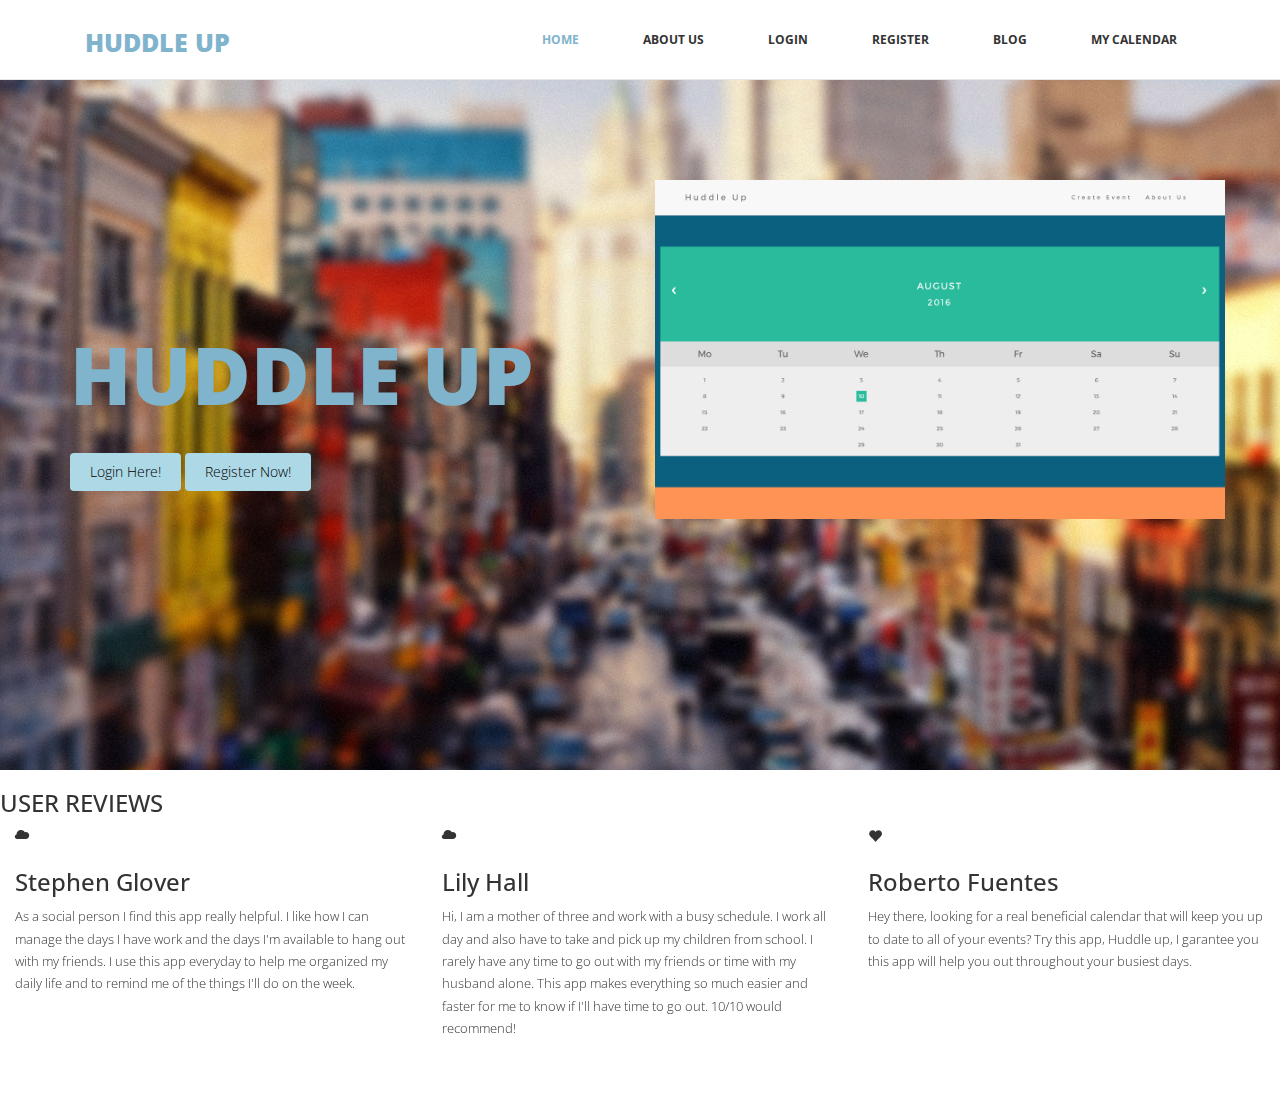
==== commit 7dd5414d: "Update index.html" ====
--- a/index.html
+++ b/index.html
@@ -75,7 +75,7 @@
     </section><!--/#main-slider-->
 
 
-    <!-- <h3> USER REVIEWS </h3>
+    <h3> USER REVIEWS </h3>
 
     		<div class="col-md-4">
     			<span class="glyphicon glyphicon-cloud" aria-hidden="true"></span>
@@ -92,7 +92,7 @@
     			<span class="glyphicon glyphicon-heart" aria-hidden="true"></span>
     			<h3>Roberto Fuentes</h3>
     			<p>Hey there, looking for a real beneficial calendar that will keep you up to date to all of your events? Try this app, Huddle up, I garantee you this app will help you out throughout your busiest days.</p>
-    		</div> -->
+    		</div>
 
 	<div class="feature">
 		<div class="container">
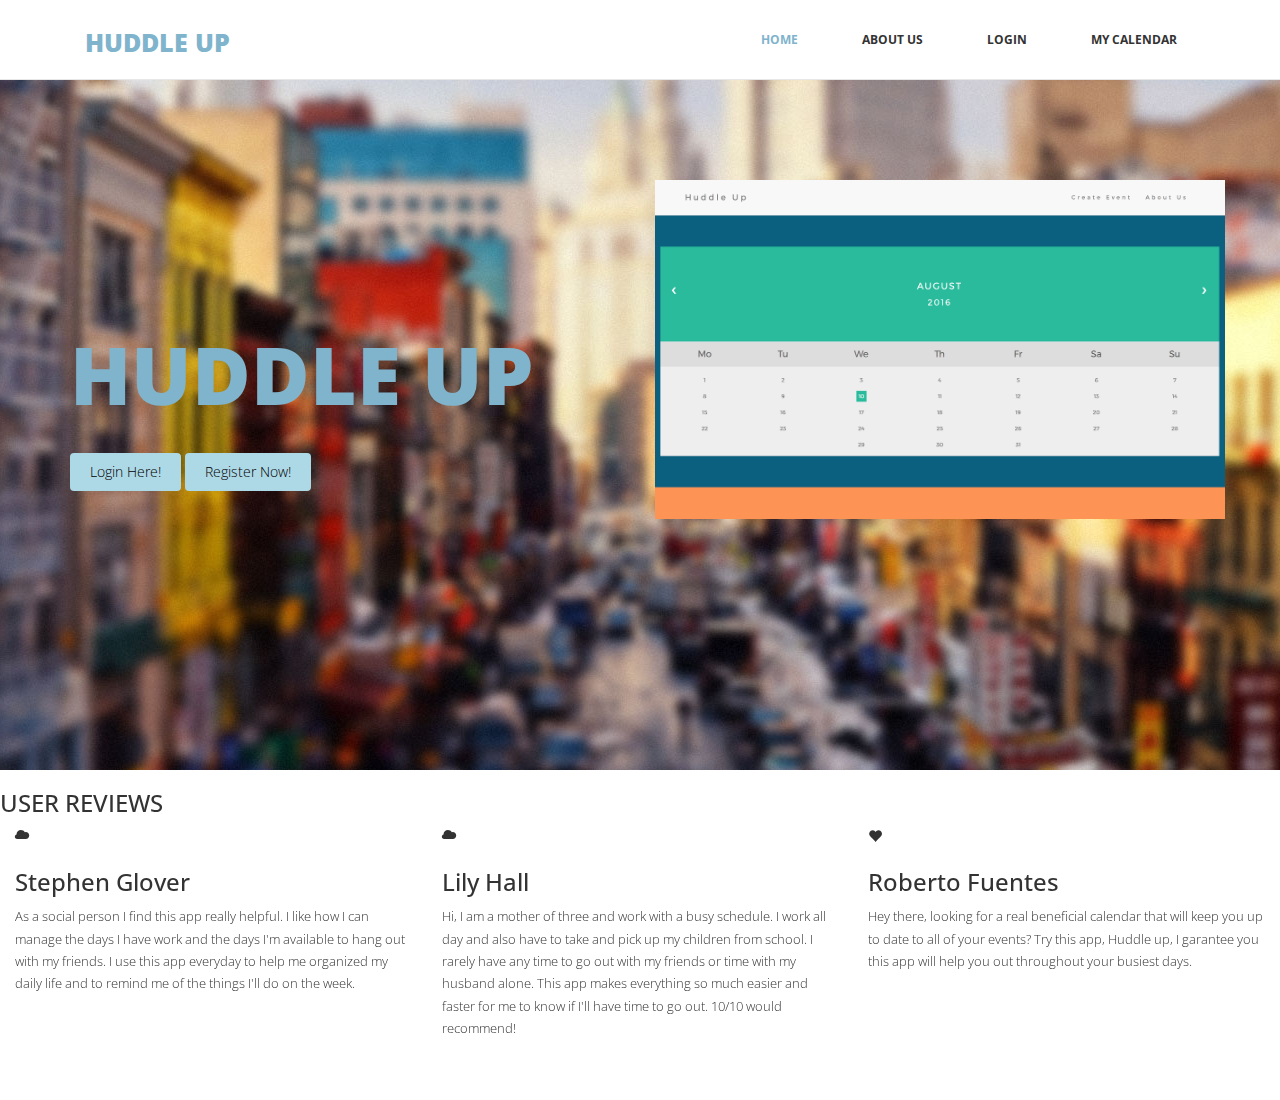
==== commit 410cbf6b: "Update index.html" ====
--- a/index.html
+++ b/index.html
@@ -37,9 +37,9 @@
 								<li role="presentation"><a href="index.html" class="active">Home</a></li>
 								<li role="presentation"><a href="about.html">About Us</a></li>
 								<li role="presentation"><a href="login.html">Login</a></li>
-								<li role="presentation"><a href="register.html">Register</a></li>
-								<li role="presentation"><a href="blog.html">Blog</a></li>
-                <li role="presentation"><a href="mycalendar.html">My Calendar</a></li>
+<!-- 								<li role="presentation"><a href="register.html">Register</a></li>
+								<li role="presentation"><a href="blog.html">Blog</a></li> -->
+                						<li role="presentation"><a href="mycalendar.html">My Calendar</a></li>
 							</ul>
 						</div>
 					</div>
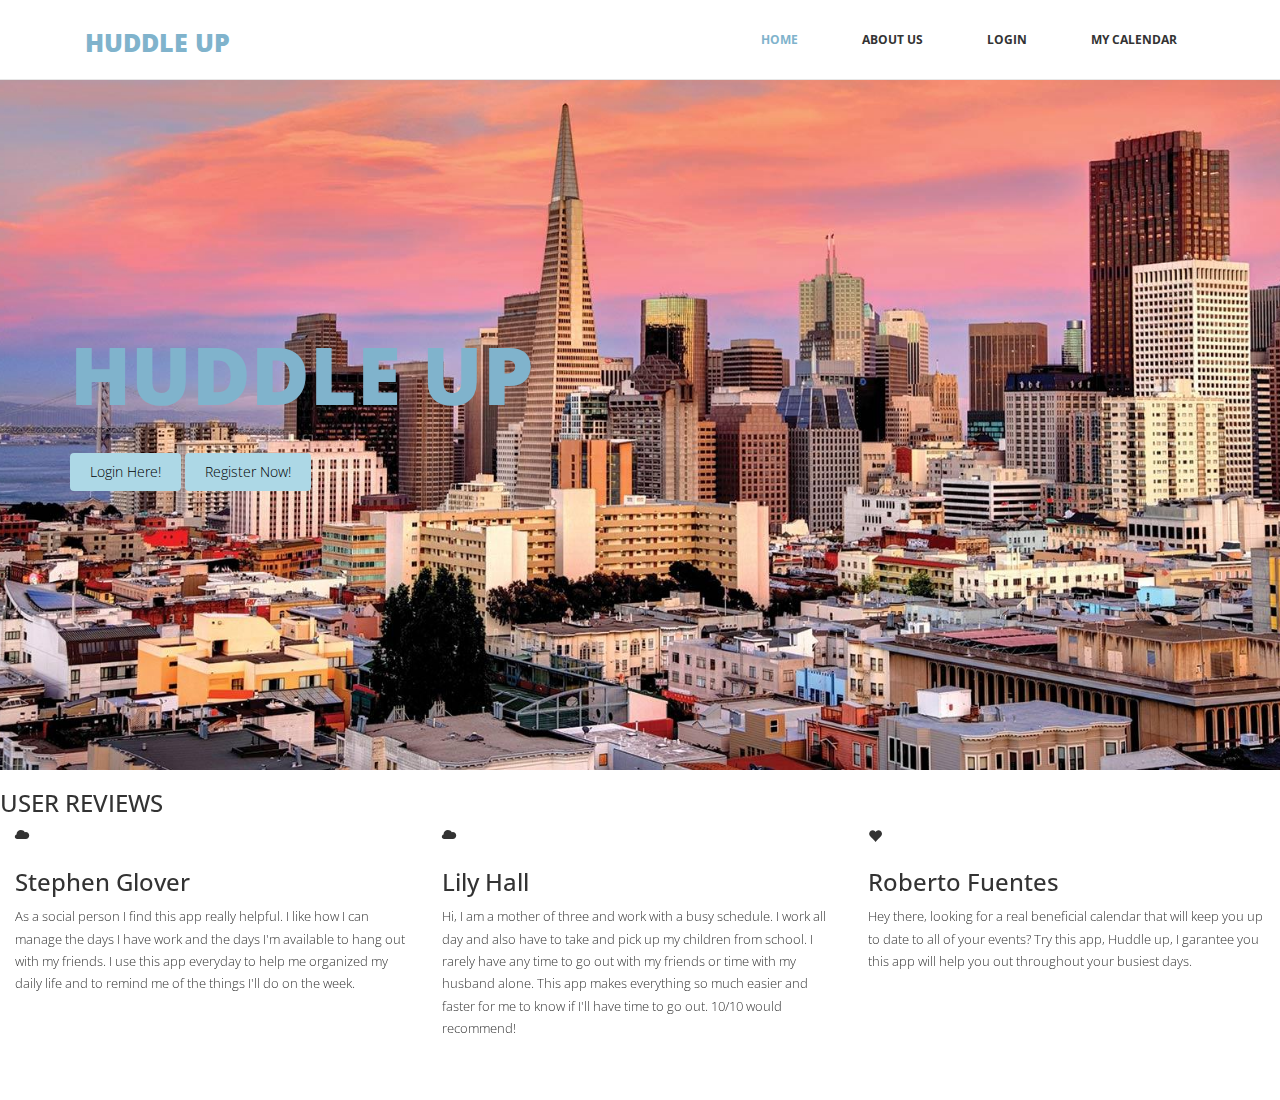
==== commit 3fa02073: "Update index.html" ====
--- a/index.html
+++ b/index.html
@@ -51,7 +51,7 @@
 	<section id="main-slider" class="no-margin">
         <div class="carousel slide">
             <div class="carousel-inner">
-                <div class="item active" style="background-image: url(images/slider/bg1.jpg)">
+                <div class="item active" style="background-image: url(images/slider/san-francisco.jpg)">
                     <div class="container">
                         <div class="row slide-margin">
                             <div class="col-sm-6">
@@ -64,8 +64,8 @@
 
 
                             <div class="col-sm-6 hidden-xs animation animated-item-4">
-                                <div class="slider-img">
-                                    <img src="images/slider/unnamed.png" class="img-responsive">
+<!--                                 <div class="slider-img">
+                                    <img src="images/slider/unnamed.png" class="img-responsive"> -->
 
                                 </div>
                             </div>
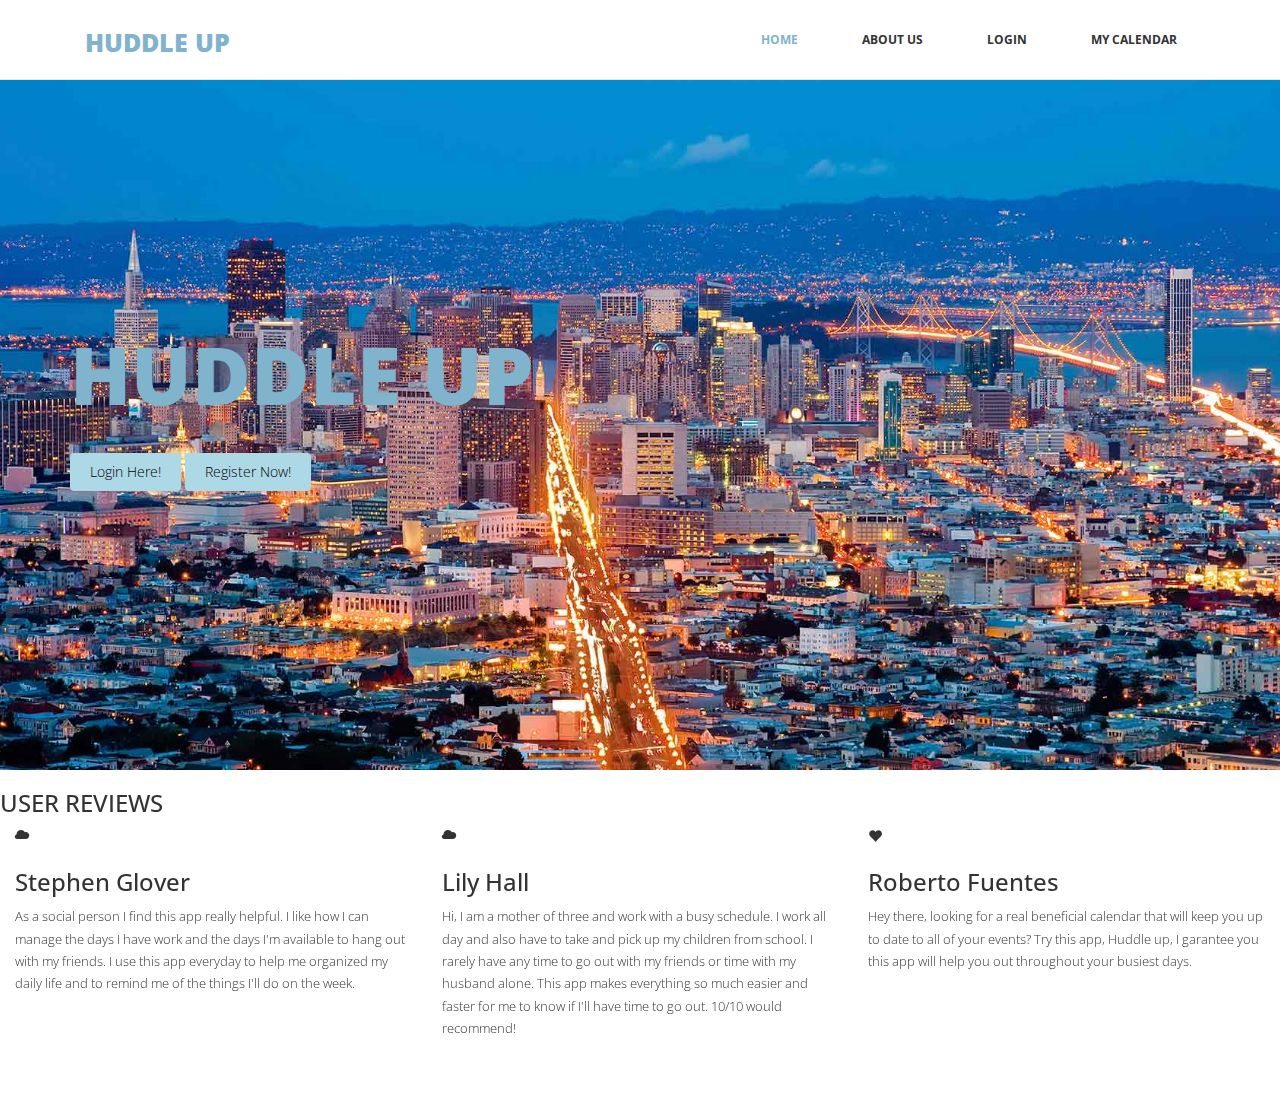
==== commit eea4adf8: "Update index.html" ====
--- a/index.html
+++ b/index.html
@@ -51,7 +51,7 @@
 	<section id="main-slider" class="no-margin">
         <div class="carousel slide">
             <div class="carousel-inner">
-                <div class="item active" style="background-image: url(images/slider/san-francisco.jpg)">
+                <div class="item active" style="background-image: url(images/slider/sir-francis-drake-hotel-downtown-san-francisco-01a2d1c1.jpg)">
                     <div class="container">
                         <div class="row slide-margin">
                             <div class="col-sm-6">
